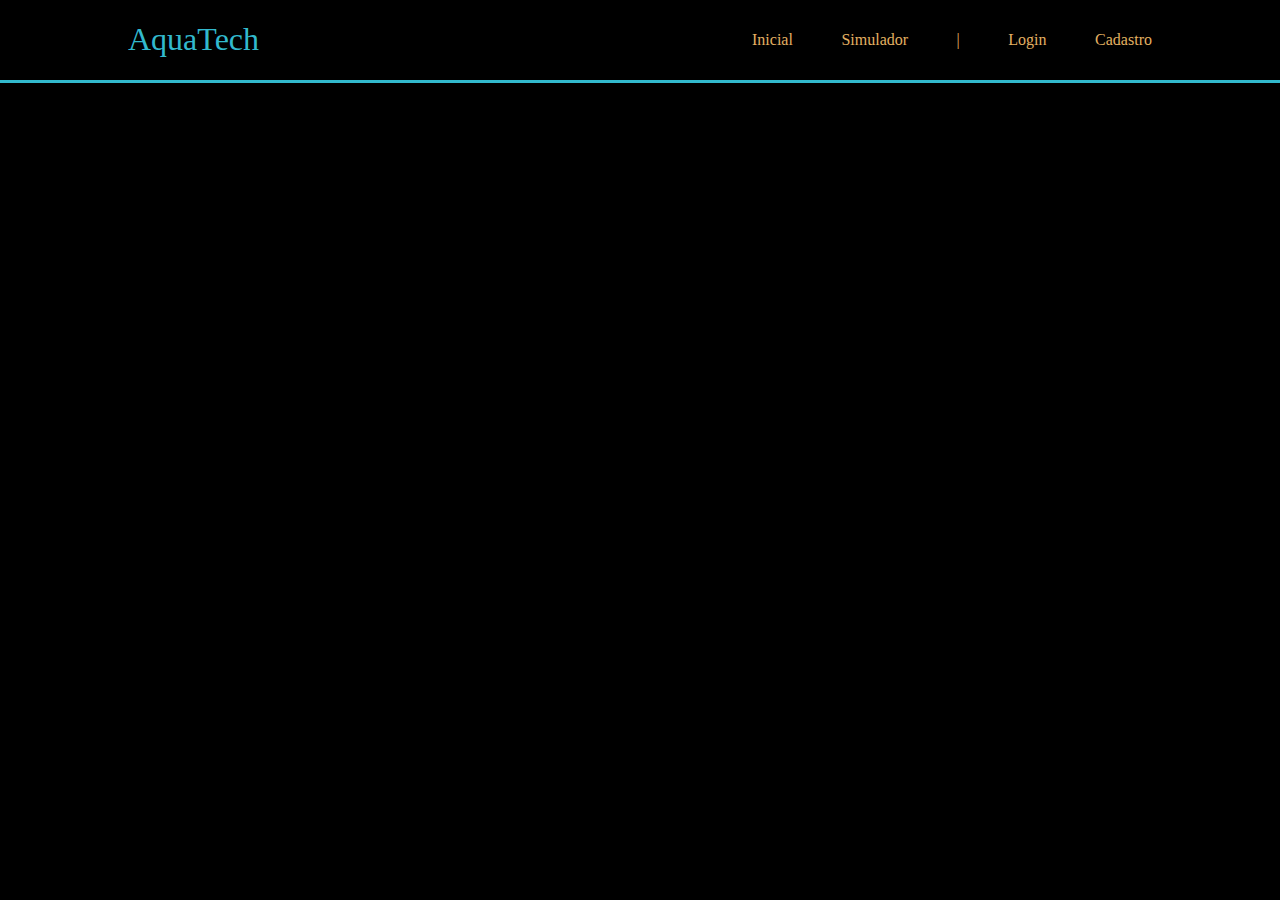
==== index.html @ e7af8927 "Criação da header" ====
<!DOCTYPE html>
<html lang="en">
<head>
    <meta charset="UTF-8">
    <meta name="viewport" content="width=device-width, initial-scale=1.0">
    <title>AquaTech</title>
    <link rel="stylesheet" href="style.css">
</head>
<body>
    
<div class="header">
    <div class="container">
        <h1 class="titulo">AquaTech</h1>
            <ul class="navbar">
                <li>Inicial</li>
                <li>Simulador</li>
                <li>|</li>
                <li>Login</li>
                <li>Cadastro</li>
            </ul>
    </div>
</div>

</body>
</html>
---- style.css ----
body {
    margin: 0;
    padding: 0;
    font-family: Verdana;
    background-color: black;
}
.container {
    width: 80%;
    margin: auto;
    display: flex;
}
.header {
    border-bottom: 3px solid #32b9cd;
}
.titulo {
    color: #32b9cd;
    font-weight: 500;
}
.navbar {
    width: 400px;
    display: flex;
    color: #e3b062;
    justify-content: space-between;
    list-style: none;
    align-items: center;
}
.header .container {
    justify-content: space-between;
}
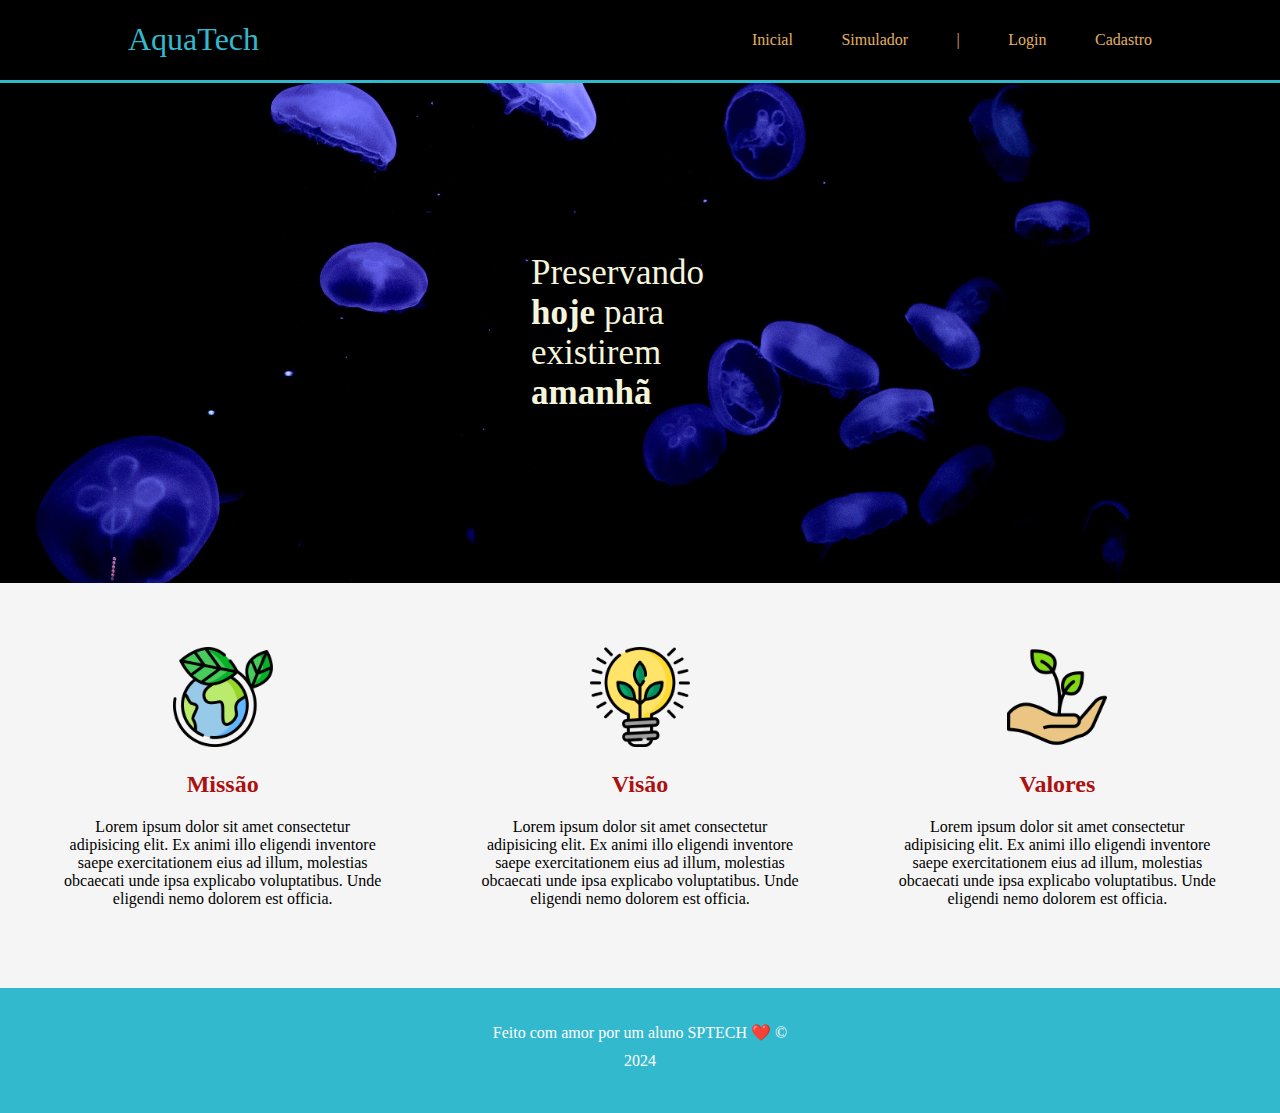
==== commit 98fe4aac: "Site finalizado" ====
--- a/index.html
+++ b/index.html
@@ -1,16 +1,19 @@
 <!DOCTYPE html>
-<html lang="en">
+<html lang="pt-br">
+
 <head>
     <meta charset="UTF-8">
     <meta name="viewport" content="width=device-width, initial-scale=1.0">
     <title>AquaTech</title>
+    <link rel="shortcut icon" href="imagens/favicon2.ico" type="image/x-icon">
     <link rel="stylesheet" href="style.css">
 </head>
+
 <body>
-    
-<div class="header">
-    <div class="container">
-        <h1 class="titulo">AquaTech</h1>
+
+    <div class="header">
+        <div class="container">
+            <h1 class="titulo">AquaTech</h1>
             <ul class="navbar">
                 <li>Inicial</li>
                 <li>Simulador</li>
@@ -18,8 +21,39 @@
                 <li>Login</li>
                 <li>Cadastro</li>
             </ul>
+        </div>
+    </div>
+        
+    <div class="banner">
+        <div class="container">
+            <span class="banner_title">Preservando <b>hoje</b> para existirem <b>amanhã</b></span>
+        </div>
+    </div>
+    <div class="cards">
+    <div class="card">
+        <img src="imagens/planet-earth_color.png" alt="Planeta Terra">
+        <h2>Missão</h2>
+        <p>Lorem ipsum dolor sit amet consectetur adipisicing elit. Ex animi illo eligendi inventore saepe exercitationem eius ad illum, molestias obcaecati unde ipsa explicabo voluptatibus. Unde eligendi nemo dolorem est officia.</p>
+    </div>
+    <div class="card">
+        <img src="imagens/lightbulb_color.png" alt="">
+        <h2>Visão</h2>
+        <p>Lorem ipsum dolor sit amet consectetur adipisicing elit. Ex animi illo eligendi inventore saepe exercitationem eius ad illum, molestias obcaecati unde ipsa explicabo voluptatibus. Unde eligendi nemo dolorem est officia.</p>
+    </div>
+    <div class="card">
+        <img src="imagens/growth_color.png" alt="">
+        <h2>Valores</h2>
+        <p>Lorem ipsum dolor sit amet consectetur adipisicing elit. Ex animi illo eligendi inventore saepe exercitationem eius ad illum, molestias obcaecati unde ipsa explicabo voluptatibus. Unde eligendi nemo dolorem est officia.</p>
     </div>
 </div>
+<div class="footer">
+    <p> 
+        Feito com amor por um aluno SPTECH ❤️ © 
+   </p>
+   <p>
+       2024
+   </p>
+</div>
+</body>
 
-</body>
 </html>--- a/style.css
+++ b/style.css
@@ -2,20 +2,25 @@
     margin: 0;
     padding: 0;
     font-family: Verdana;
-    background-color: black;
+    background-color: whitesmoke;
 }
+
 .container {
     width: 80%;
     margin: auto;
     display: flex;
 }
+
 .header {
     border-bottom: 3px solid #32b9cd;
+    background-color: black;
 }
+
 .titulo {
     color: #32b9cd;
     font-weight: 500;
 }
+
 .navbar {
     width: 400px;
     display: flex;
@@ -24,6 +29,57 @@
     list-style: none;
     align-items: center;
 }
+
 .header .container {
     justify-content: space-between;
+}
+
+.banner {
+    background-image: url("imagens/bg-jelly-fish-para_outras_pags.png");
+    width: 100%;
+    height: 500px;
+    color: antiquewhite;
+    display: flex;
+}
+
+.banner_title {
+    margin: 0;
+    color: beige;
+    font-size: 35px;
+}
+
+.banner .container {
+    width: 10%;
+    justify-content: end;
+}
+
+.cards img {
+    height: 100px;
+    width: 100px;
+}
+
+.cards h2 {
+    color: #ac1111;
+}
+
+.cards {
+    display: flex;
+    flex-direction: row;
+    text-align: center;
+    gap: 100px;
+    padding: 5%;
+}
+
+.footer {
+    width: 100%;
+    height: 100px;
+    background-color: #32b9cd;
+    text-align: center;
+    color: white;
+    padding-top: 2%;
+}
+
+.footer p {
+    margin: 0;
+    padding-top: 10px;
 }